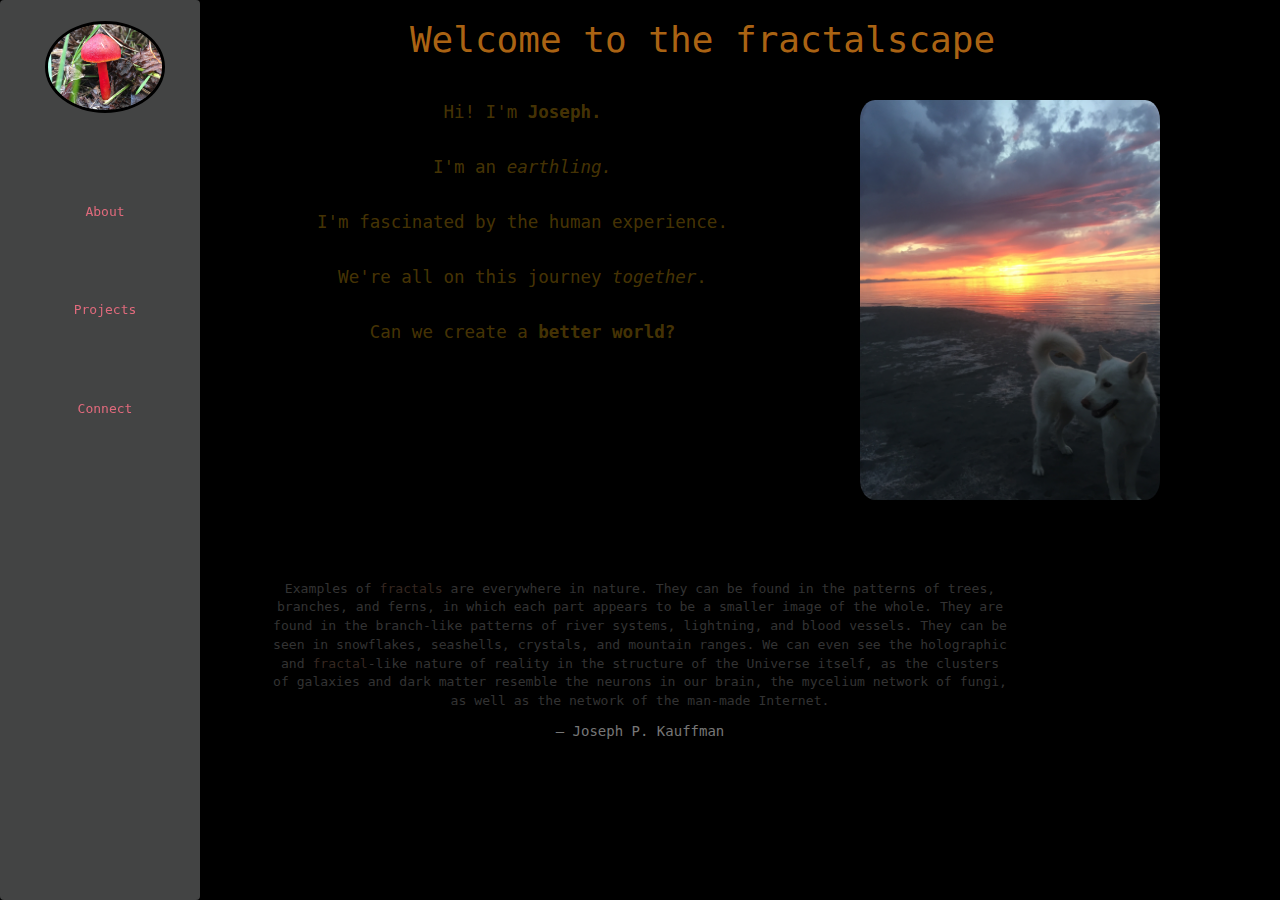
==== index.html @ 4be6fcfa "add image to contact page, update navbar content and styling" ====
<!DOCTYPE html>
<html>
<head>
    <meta name="viewport" content="width=device-width, initial-scale=1.0">
    <link href="css/bootstrap.css" rel="stylesheet" type="text/css">
    <link href="css/styles.css" rel="stylesheet" type="text/css">
    <title>The Fractalscape</title>
</head>
<body>
    <div class="wrapper">
        <ul class="navbar">
            <img src="img/mushie.jpg" alt="a red mushroom">
            <li><a a href="html/about.html" alt="About">About</a></li>
            <li><a a href="html/projects.html" alt="Projects">Projects</a></li>
            <li><a a href="html/contact.html" alt="Connect">Connect</a></li>
        </ul>
    </div>
    <div class="container-fluid">
        <h1>Welcome to the fractalscape</h1>
        <img id="qiba" src="img/qiba.jpg" alt="My sweet little wolfie"><br>
        <p>Hi! I'm <strong>Joseph.</strong></p>
        <p>I'm an <em>earthling.</em></p>
        <p>I'm fascinated by the human experience.</p>
        <p>We're all on this journey <em>together</em>.</p>
        <p>Can we create a <strong>better world?</strong></p>
    </div>
    <blockquote class="blockquote">
        <p>Examples of <span class="fractal">fractals</span> are everywhere in nature. They can be found in the patterns of trees, branches, and ferns, in which each part appears to be a smaller image of the whole. They are found in the branch-like patterns of river systems, lightning, and blood vessels. They can be seen in snowflakes, seashells, crystals, and mountain ranges. We can even see the holographic and <span class="fractal">fractal</span>-like nature of reality in the structure of the Universe itself, as the clusters of galaxies and dark matter resemble the neurons in our brain, the mycelium network of fungi, as well as the network of the man-made Internet.</p>
        <footer class="blockquote-footer">Joseph P. Kauffman</footer>
    </blockquote>
    
</body>
</html>
---- css/styles.css ----
body {
    background-color: black;
    font-family: monospace;
    text-align: center;
}

.container-fluid {
    margin-left: 200px;
    margin-right: 75px;
    /* border: 1px solid red; */
}

.container-fluid img {
    float: right;
    width: 300px;
    image-orientation: from-image;
    border-radius: 5%;
    margin: 30px;
}

.container-fluid p {
    padding-top: 10px;
    padding-bottom: 10px;
    color: rgba(219, 161, 14, 0.336);
    font-size: 125%;
}

.navbar {
    position: fixed;
    height: 100%;
    width: 200px;
    background-color: rgb(67, 68, 68);
    padding-top: 20px;
}

.wrapper ul {
    list-style-type: none;
    font-size: 13px;
    padding-left: 10px;
}

ul li {
    color: rgba(236, 231, 202, 0.644);
}

.wrapper img {
    margin-bottom: 50px;
    width: 120px;
    border-radius: 100%;
    border: 3px solid black;
}

.navbar li {
    padding: 40px;
}

.navbar li a {
    color: rgb(224, 106, 124);

}

h1 {
    color: rgba(236, 139, 27, 0.747);
}

h2 {
    font-size: 120%;
    padding-top: 130px;
}

blockquote {
    margin-left: 250px;
    margin-right: 250px;
    margin-top: 40px;
    border: none;
}

blockquote p {
    font-size: 75%;
}

#projectlist ul {
    text-align: left;
    list-style-type: circle;
    font-size: 13px;
    padding-left: 50px;
}

#projectlist ul li {
    padding-bottom: 20px;
}

.fractal {
    color: rgba(100, 73, 60, 0.555);

}

#spiral {
    width: 500px;
    margin-right: 0;
}

#selfie {
    border-radius: 50%;
}
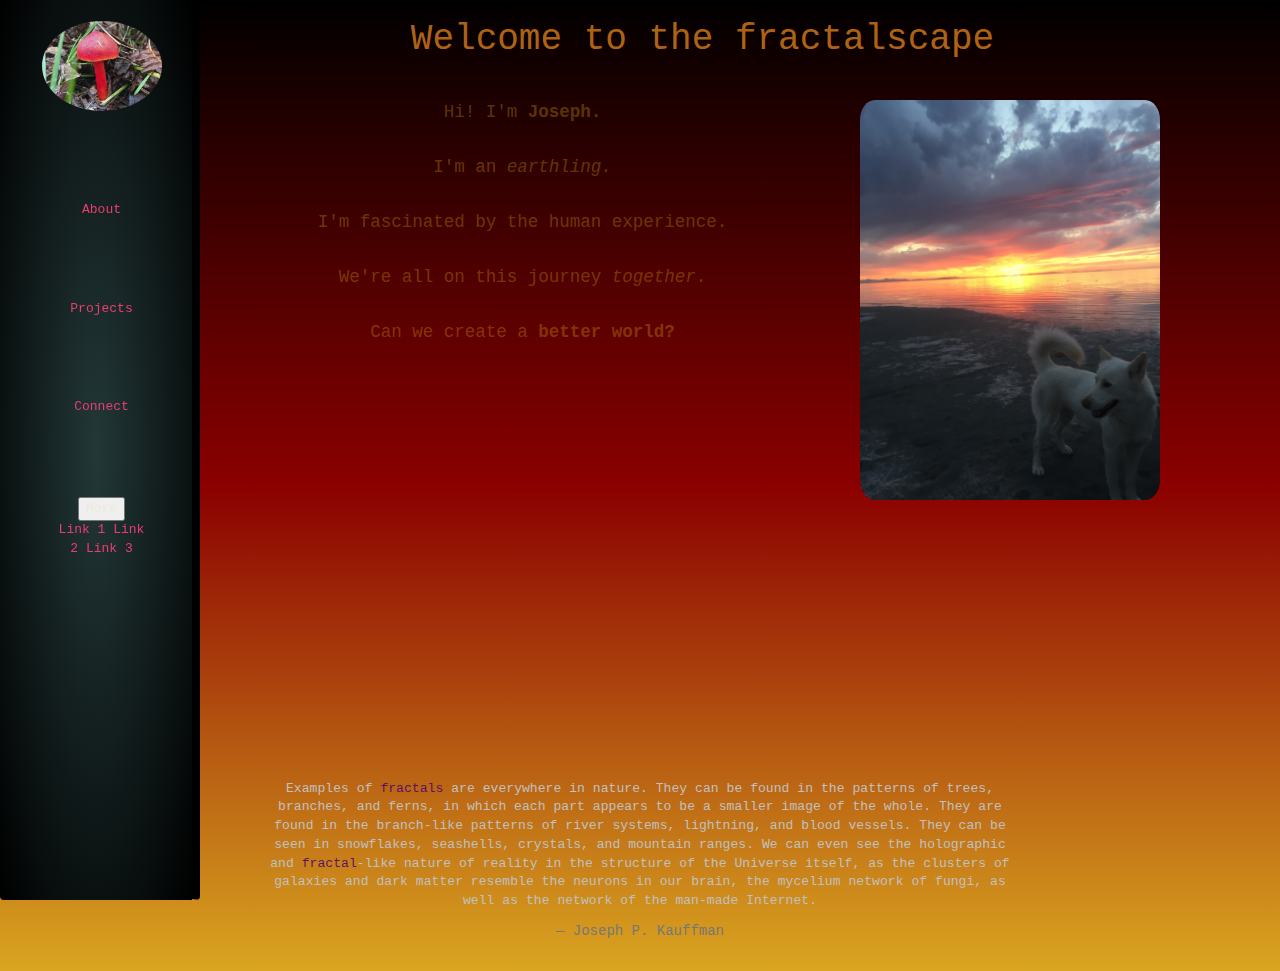
==== commit f362fec2: "add dropdown menu to navbar, not fully functional" ====
--- a/index.html
+++ b/index.html
@@ -13,6 +13,16 @@
             <li><a a href="html/about.html" alt="About">About</a></li>
             <li><a a href="html/projects.html" alt="Projects">Projects</a></li>
             <li><a a href="html/contact.html" alt="Connect">Connect</a></li>
+            <li><div class="dropdown">
+                <button class="dropbtn">More
+                  <i class="fa fa-caret-down"></i>
+                </button>
+                <div class="dropdown-content">
+                  <a href="#">Link 1</a>
+                  <a href="#">Link 2</a>
+                  <a href="#">Link 3</a>
+                </div>
+              </div></li>
         </ul>
     </div>
     <div class="container-fluid">
--- a/css/styles.css
+++ b/css/styles.css
@@ -1,5 +1,7 @@
 body {
+    background-image: linear-gradient(black, darkred, goldenrod);
     background-color: black;
+    background-size: fill;
     font-family: monospace;
     text-align: center;
 }
@@ -8,6 +10,7 @@
     margin-left: 200px;
     margin-right: 75px;
     /* border: 1px solid red; */
+    padding-bottom: 200px;
 }
 
 .container-fluid img {
@@ -27,10 +30,11 @@
 
 .navbar {
     position: fixed;
-    height: 100%;
+    height: 100vh;
     width: 200px;
-    background-color: rgb(67, 68, 68);
+    background-image: radial-gradient(rgb(35, 56, 56), black);
     padding-top: 20px;
+    border-right: 8px solid black;
 }
 
 .wrapper ul {
@@ -39,7 +43,7 @@
     padding-left: 10px;
 }
 
-ul li {
+ul li, ol li {
     color: rgba(236, 231, 202, 0.644);
 }
 
@@ -47,7 +51,7 @@
     margin-bottom: 50px;
     width: 120px;
     border-radius: 100%;
-    border: 3px solid black;
+    opacity: .9;
 }
 
 .navbar li {
@@ -55,7 +59,7 @@
 }
 
 .navbar li a {
-    color: rgb(224, 106, 124);
+    color: rgb(233, 61, 113);
 
 }
 
@@ -65,6 +69,7 @@
 
 h2 {
     font-size: 120%;
+    color: rgba(184, 110, 26, 0.425);
     padding-top: 130px;
 }
 
@@ -77,11 +82,12 @@
 
 blockquote p {
     font-size: 75%;
+    color: silver;
 }
 
 #projectlist ul {
     text-align: left;
-    list-style-type: circle;
+    list-style-type: disc;
     font-size: 13px;
     padding-left: 50px;
 }
@@ -91,7 +97,7 @@
 }
 
 .fractal {
-    color: rgba(100, 73, 60, 0.555);
+    color: rgba(81, 5, 110, 0.904);
 
 }
 
@@ -101,5 +107,14 @@
 }
 
 #selfie {
-    border-radius: 50%;
-}+    border-radius: 40%;
+    border: 6px solid rgba(245, 168, 3, 0.61);
+}
+
+.left-align {
+    text-align: left;
+}
+
+.emphasis {
+    color: rgba(241, 211, 40, 0.479);
+}
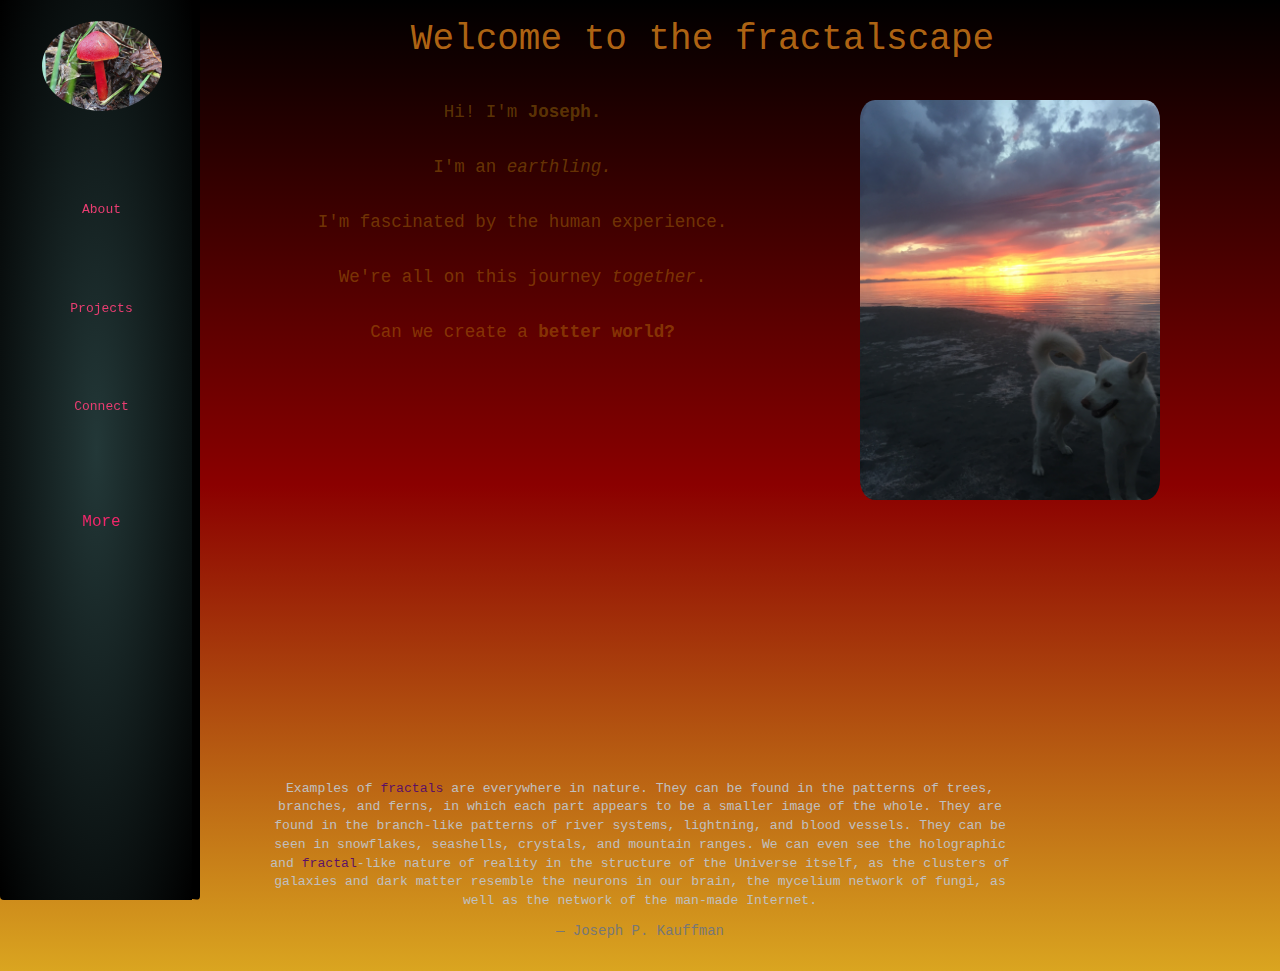
==== commit b68de811: "update dropdown menu, hide/show function works" ====
--- a/index.html
+++ b/index.html
@@ -18,9 +18,9 @@
                   <i class="fa fa-caret-down"></i>
                 </button>
                 <div class="dropdown-content">
-                  <a href="#">Link 1</a>
-                  <a href="#">Link 2</a>
-                  <a href="#">Link 3</a>
+                  <a href="#">Check this out</a>
+                  <a href="#">And this</a>
+                  <a href="#">What about this too</a>
                 </div>
               </div></li>
         </ul>
--- a/css/styles.css
+++ b/css/styles.css
@@ -118,3 +118,42 @@
 .emphasis {
     color: rgba(241, 211, 40, 0.479);
 }
+
+/*dropdown menu*/
+.dropdown .dropbtn {
+    font-size: 16px;
+    border: none;
+    outline: none;
+    color: rgb(240, 39, 106);
+    padding: 14px 16px;
+    background-color: inherit;
+    margin: 0;
+  }
+
+  .dropdown-content {
+    display: none;
+    position: absolute;
+    background-color: #3a3838;
+    min-width: 160px;
+    box-shadow: 0px 8px 16px 0px rgba(0,0,0,0.2);
+    z-index: 1;
+  }
+  
+  /* Links inside the dropdown */
+  .dropdown-content a {
+    float: none;
+    color: black;
+    padding: 12px 16px;
+    text-decoration: none;
+    display: block;
+    text-align: left;
+  }
+  
+  .dropdown-content a:hover {
+    background-color: rgb(196, 153, 153);
+  }
+  
+  /* Show the dropdown menu on hover */
+  .dropdown:hover .dropdown-content {
+    display: block;
+  }
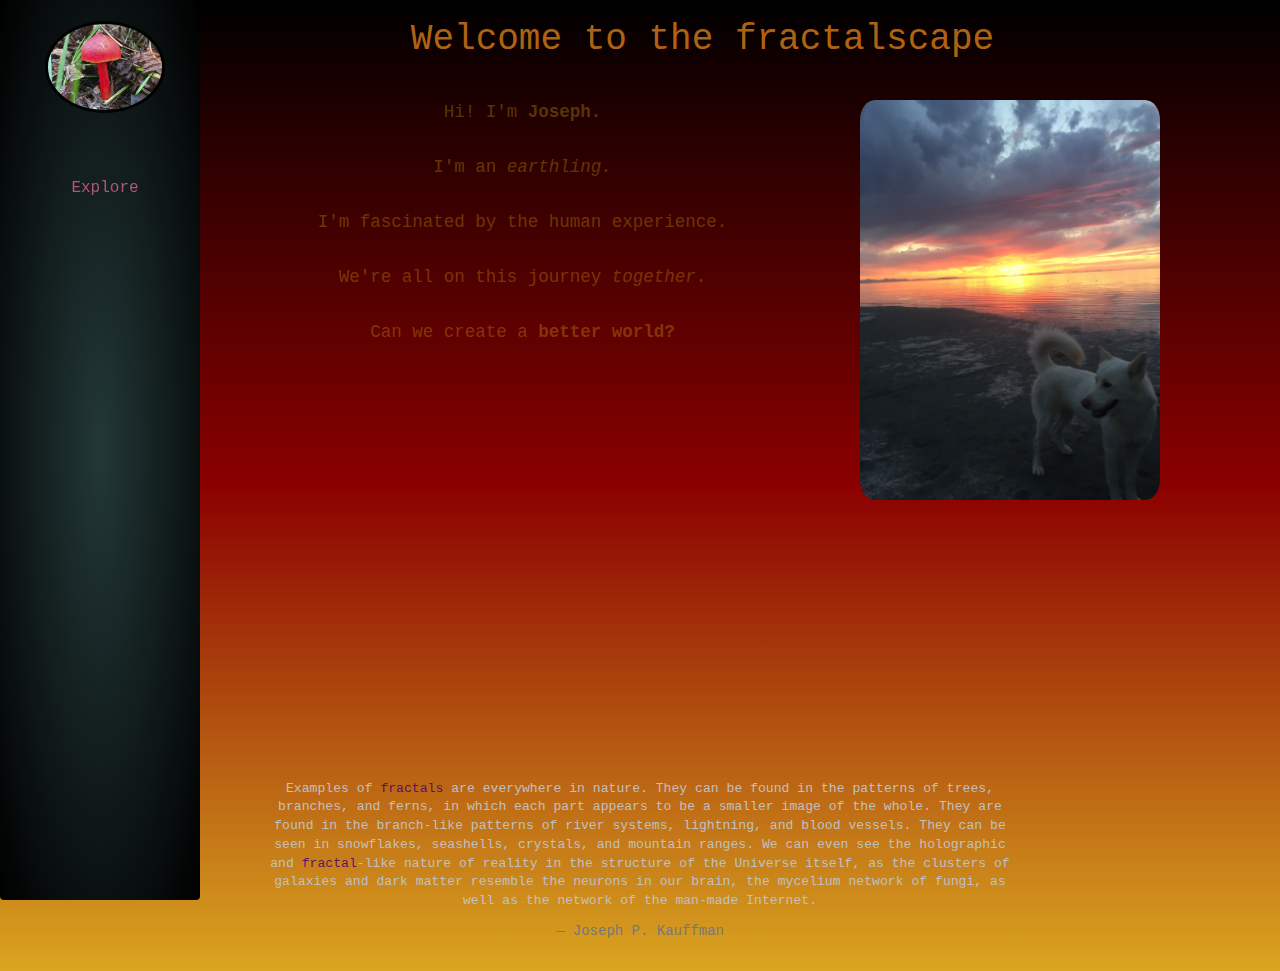
==== commit 4d812ced: "update dropdown menu with working links, styling" ====
--- a/index.html
+++ b/index.html
@@ -8,22 +8,17 @@
 </head>
 <body>
     <div class="wrapper">
-        <ul class="navbar">
+        <div class="navbar">
             <img src="img/mushie.jpg" alt="a red mushroom">
-            <li><a a href="html/about.html" alt="About">About</a></li>
-            <li><a a href="html/projects.html" alt="Projects">Projects</a></li>
-            <li><a a href="html/contact.html" alt="Connect">Connect</a></li>
-            <li><div class="dropdown">
-                <button class="dropbtn">More
-                  <i class="fa fa-caret-down"></i>
-                </button>
+            <div class="dropdown">
+                <button class="dropbtn">Explore</button>
                 <div class="dropdown-content">
-                  <a href="#">Check this out</a>
-                  <a href="#">And this</a>
-                  <a href="#">What about this too</a>
+                    <a a href="html/about.html" alt="About">About</a>
+                    <a a href="html/projects.html" alt="Projects">Projects</a>
+                    <a a href="html/contact.html" alt="Connect">Connect</a>
                 </div>
-              </div></li>
-        </ul>
+            </div>
+        </div>
     </div>
     <div class="container-fluid">
         <h1>Welcome to the fractalscape</h1>
--- a/css/styles.css
+++ b/css/styles.css
@@ -34,11 +34,6 @@
     width: 200px;
     background-image: radial-gradient(rgb(35, 56, 56), black);
     padding-top: 20px;
-    border-right: 8px solid black;
-}
-
-.wrapper ul {
-    list-style-type: none;
     font-size: 13px;
     padding-left: 10px;
 }
@@ -52,15 +47,11 @@
     width: 120px;
     border-radius: 100%;
     opacity: .9;
+    border: 3px solid black;
 }
 
-.navbar li {
-    padding: 40px;
-}
-
-.navbar li a {
+.navbar a {
     color: rgb(233, 61, 113);
-
 }
 
 h1 {
@@ -119,12 +110,11 @@
     color: rgba(241, 211, 40, 0.479);
 }
 
-/*dropdown menu*/
 .dropdown .dropbtn {
     font-size: 16px;
     border: none;
     outline: none;
-    color: rgb(240, 39, 106);
+    color: rgb(177, 86, 116);
     padding: 14px 16px;
     background-color: inherit;
     margin: 0;
@@ -133,16 +123,16 @@
   .dropdown-content {
     display: none;
     position: absolute;
-    background-color: #3a3838;
+    background-color: #363434;
     min-width: 160px;
     box-shadow: 0px 8px 16px 0px rgba(0,0,0,0.2);
     z-index: 1;
+    margin-left: 15px;
+    border: 2px solid silver;
   }
   
-  /* Links inside the dropdown */
   .dropdown-content a {
-    float: none;
-    color: black;
+    color: rgb(194, 68, 141);
     padding: 12px 16px;
     text-decoration: none;
     display: block;
@@ -153,7 +143,6 @@
     background-color: rgb(196, 153, 153);
   }
   
-  /* Show the dropdown menu on hover */
   .dropdown:hover .dropdown-content {
     display: block;
   }
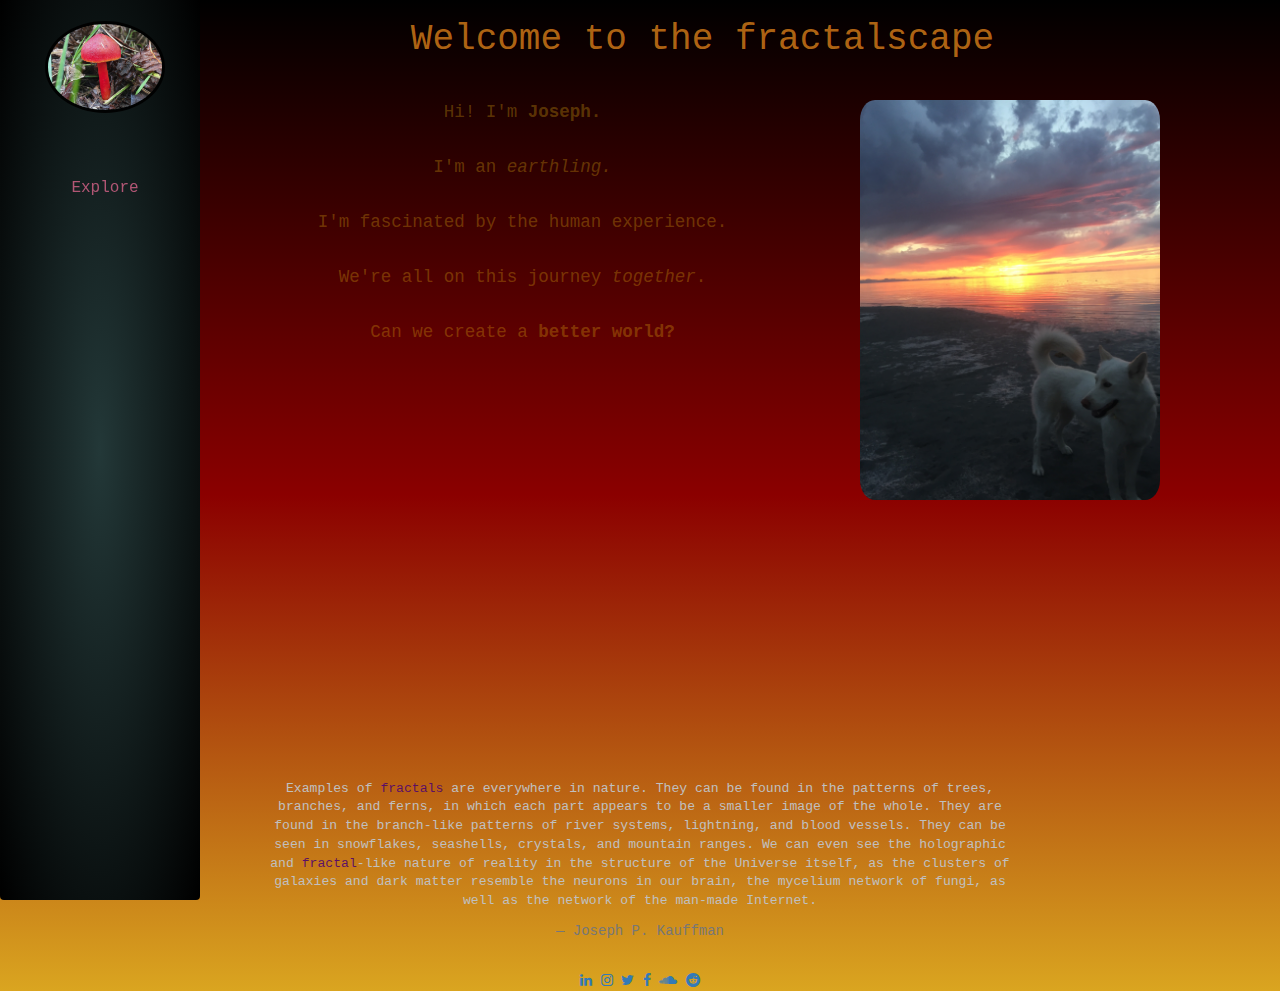
==== commit db0df5eb: "add social media icon links to index page" ====
--- a/index.html
+++ b/index.html
@@ -4,6 +4,7 @@
     <meta name="viewport" content="width=device-width, initial-scale=1.0">
     <link href="css/bootstrap.css" rel="stylesheet" type="text/css">
     <link href="css/styles.css" rel="stylesheet" type="text/css">
+    <link rel="stylesheet" href="https://cdnjs.cloudflare.com/ajax/libs/font-awesome/4.7.0/css/font-awesome.min.css">
     <title>The Fractalscape</title>
 </head>
 <body>
@@ -33,6 +34,14 @@
         <p>Examples of <span class="fractal">fractals</span> are everywhere in nature. They can be found in the patterns of trees, branches, and ferns, in which each part appears to be a smaller image of the whole. They are found in the branch-like patterns of river systems, lightning, and blood vessels. They can be seen in snowflakes, seashells, crystals, and mountain ranges. We can even see the holographic and <span class="fractal">fractal</span>-like nature of reality in the structure of the Universe itself, as the clusters of galaxies and dark matter resemble the neurons in our brain, the mycelium network of fungi, as well as the network of the man-made Internet.</p>
         <footer class="blockquote-footer">Joseph P. Kauffman</footer>
     </blockquote>
+    <div id="socialmedia">
+        <a href="#" class="fa fa-linkedin"></a>
+        <a href="#" class="fa fa-instagram"></a>
+        <a href="#" class="fa fa-twitter"></a>
+        <a href="#" class="fa fa-facebook"></a>
+        <a href="#" class="fa fa-soundcloud"></a>
+        <a href="#" class="fa fa-reddit"></a>
+    </div>
     
 </body>
 </html>--- a/css/styles.css
+++ b/css/styles.css
@@ -129,6 +129,7 @@
     z-index: 1;
     margin-left: 15px;
     border: 2px solid silver;
+    border-radius: 5%;
   }
   
   .dropdown-content a {
@@ -136,7 +137,7 @@
     padding: 12px 16px;
     text-decoration: none;
     display: block;
-    text-align: left;
+    text-align: left; 
   }
   
   .dropdown-content a:hover {
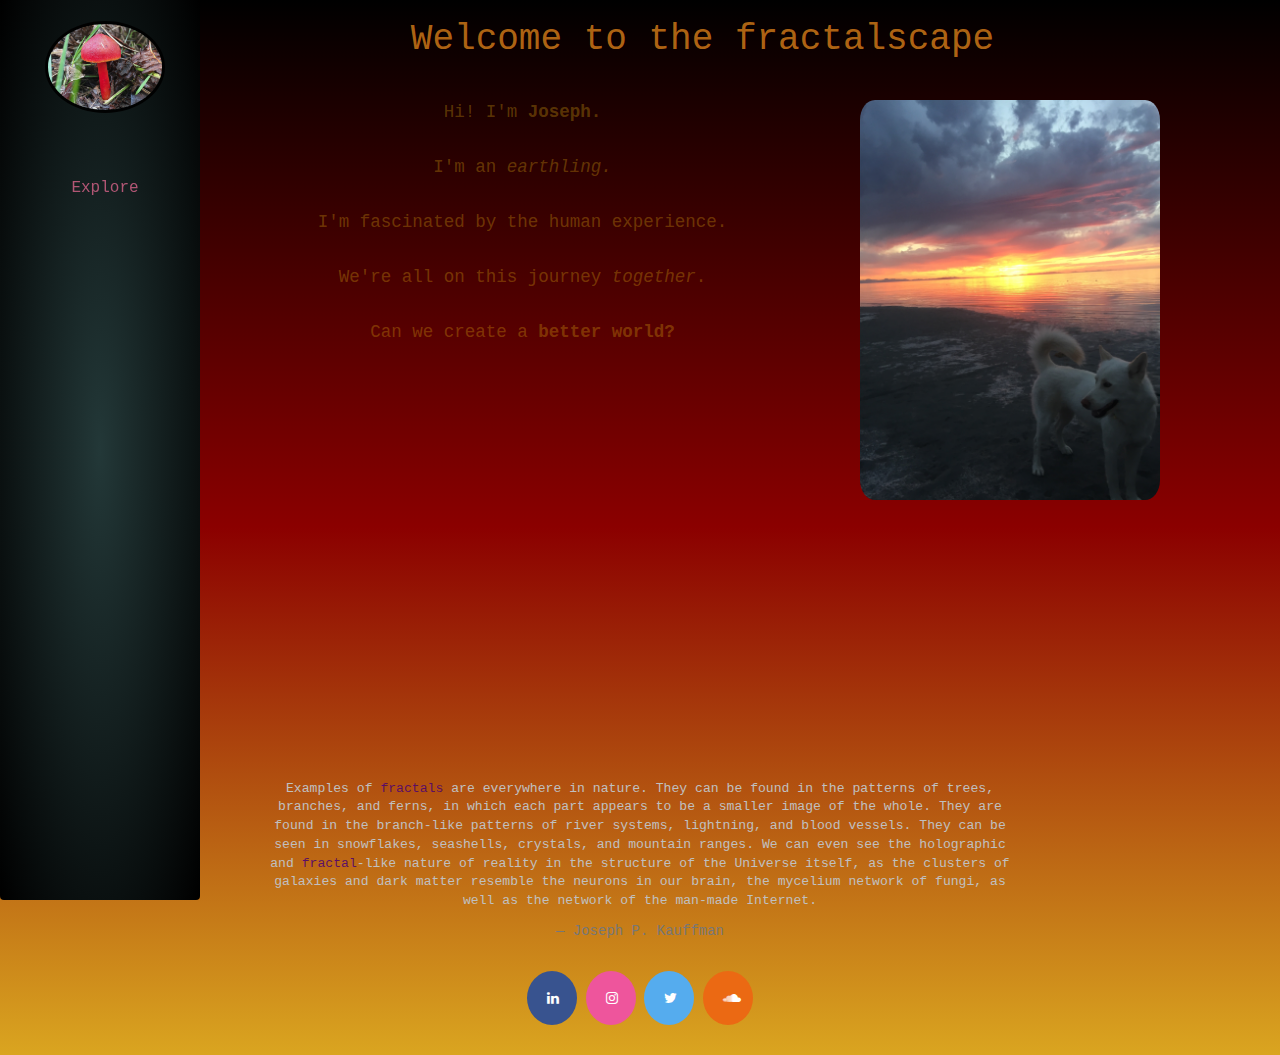
==== commit e51d299a: "update social media links on all html pages, update styling, link actual pages" ====
--- a/index.html
+++ b/index.html
@@ -35,13 +35,10 @@
         <footer class="blockquote-footer">Joseph P. Kauffman</footer>
     </blockquote>
     <div id="socialmedia">
-        <a href="#" class="fa fa-linkedin"></a>
-        <a href="#" class="fa fa-instagram"></a>
-        <a href="#" class="fa fa-twitter"></a>
-        <a href="#" class="fa fa-facebook"></a>
-        <a href="#" class="fa fa-soundcloud"></a>
-        <a href="#" class="fa fa-reddit"></a>
+        <a href="https://www.linkedin.com/in/joseph-wangemann-aaa83b16b/" class="fa fa-linkedin"></a>
+        <a href="https://www.instagram.com/fractalscape/" class="fa fa-instagram"></a>
+        <a href="https://twitter.com/fractalscape13" class="fa fa-twitter"></a>
+        <a href="https://soundcloud.com/j-w-32" class="fa fa-soundcloud"></a>
     </div>
-    
 </body>
 </html>--- a/css/styles.css
+++ b/css/styles.css
@@ -111,39 +111,73 @@
 }
 
 .dropdown .dropbtn {
-    font-size: 16px;
-    border: none;
-    outline: none;
-    color: rgb(177, 86, 116);
-    padding: 14px 16px;
-    background-color: inherit;
-    margin: 0;
-  }
+font-size: 16px;
+border: none;
+outline: none;
+color: rgb(177, 86, 116);
+padding: 14px 16px;
+background-color: inherit;
+margin: 0;
+}
 
-  .dropdown-content {
-    display: none;
-    position: absolute;
-    background-color: #363434;
-    min-width: 160px;
-    box-shadow: 0px 8px 16px 0px rgba(0,0,0,0.2);
-    z-index: 1;
-    margin-left: 15px;
-    border: 2px solid silver;
-    border-radius: 5%;
-  }
-  
-  .dropdown-content a {
-    color: rgb(194, 68, 141);
-    padding: 12px 16px;
-    text-decoration: none;
-    display: block;
-    text-align: left; 
-  }
-  
-  .dropdown-content a:hover {
-    background-color: rgb(196, 153, 153);
-  }
-  
-  .dropdown:hover .dropdown-content {
-    display: block;
-  }
+.dropdown-content {
+display: none;
+position: absolute;
+background-color: #363434;
+min-width: 160px;
+box-shadow: 0px 8px 16px 0px rgba(0,0,0,0.2);
+z-index: 1;
+margin-left: 15px;
+border: 2px solid silver;
+border-radius: 5%;
+}
+
+.dropdown-content a {
+color: rgb(194, 68, 141);
+padding: 12px 16px;
+text-decoration: none;
+display: block;
+text-align: left; 
+}
+
+.dropdown-content a:hover {
+background-color: rgb(196, 153, 153);
+}
+
+.dropdown:hover .dropdown-content {
+display: block;
+}
+
+.fa {
+padding: 20px;
+font-size: 30px;
+width: 50px;
+text-align: center;
+text-decoration: none;
+border-radius: 50%;
+margin-bottom: 30px;
+}
+
+.fa:hover {
+opacity: 0.6;
+}
+
+.fa-linkedin {
+background: rgb(56, 83, 143);
+color: white;
+}
+
+.fa-instagram {
+background: rgb(238, 85, 156);
+color: white;
+}
+
+.fa-twitter {
+    background: #55ACEE;
+    color: white;
+}
+
+.fa-soundcloud {
+    background: rgb(235, 105, 19);
+    color: white;
+}
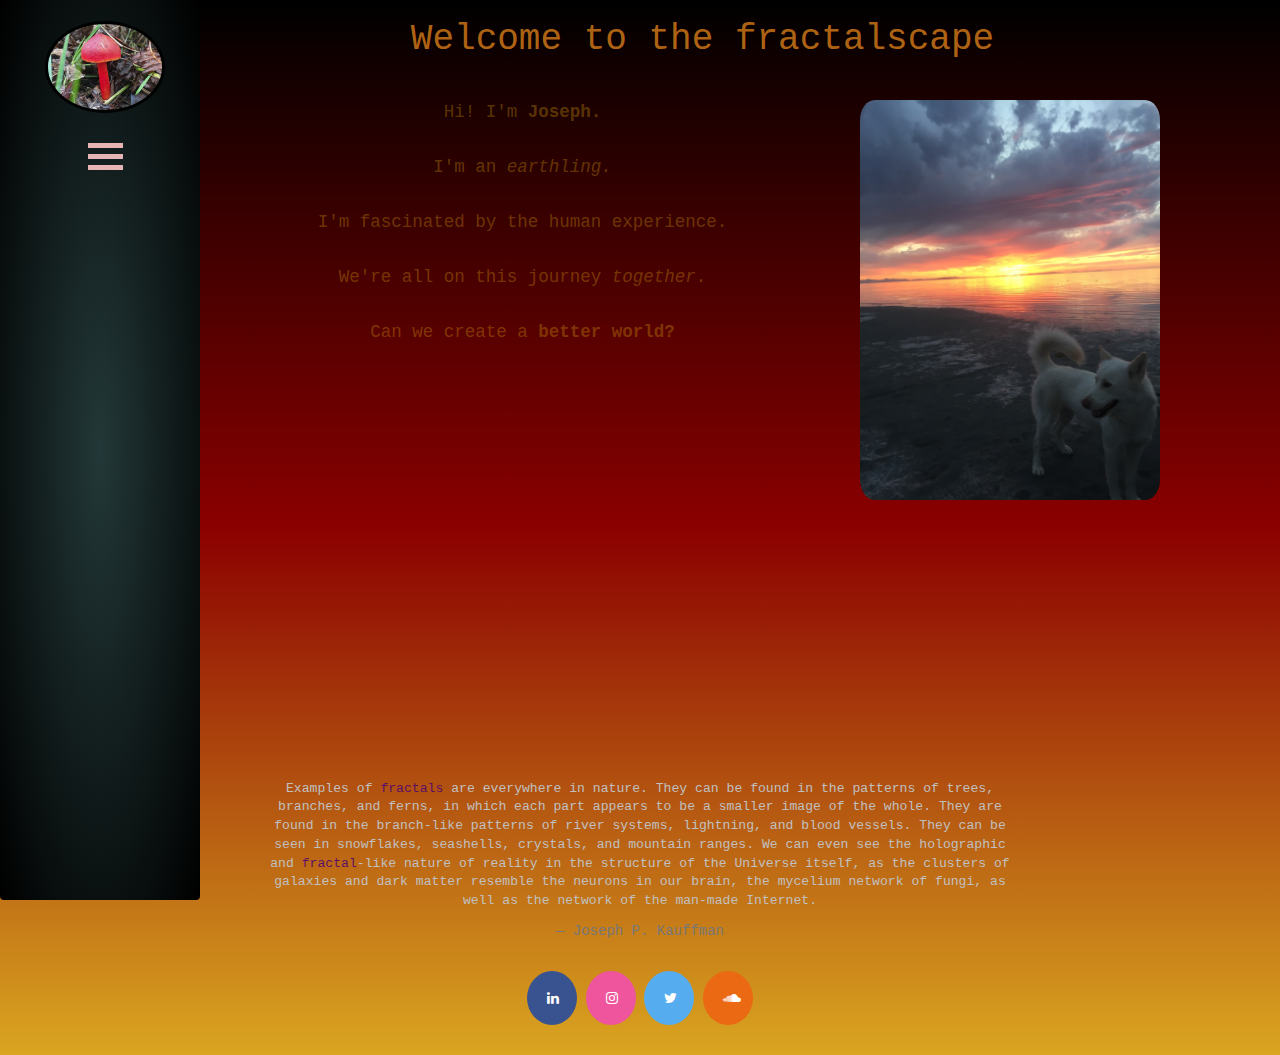
==== commit 1c2cc368: "add 3 line menu icon for dropdown to navbar" ====
--- a/index.html
+++ b/index.html
@@ -12,7 +12,11 @@
         <div class="navbar">
             <img src="img/mushie.jpg" alt="a red mushroom">
             <div class="dropdown">
-                <button class="dropbtn">Explore</button>
+                <button class="dropbtn">
+                    <div class="menu"></div>
+                    <div class="menu"></div>
+                    <div class="menu"></div>
+                </button>
                 <div class="dropdown-content">
                     <a a href="html/about.html" alt="About">About</a>
                     <a a href="html/projects.html" alt="Projects">Projects</a>
@@ -35,10 +39,10 @@
         <footer class="blockquote-footer">Joseph P. Kauffman</footer>
     </blockquote>
     <div id="socialmedia">
-        <a href="https://www.linkedin.com/in/joseph-wangemann-aaa83b16b/" class="fa fa-linkedin"></a>
-        <a href="https://www.instagram.com/fractalscape/" class="fa fa-instagram"></a>
-        <a href="https://twitter.com/fractalscape13" class="fa fa-twitter"></a>
-        <a href="https://soundcloud.com/j-w-32" class="fa fa-soundcloud"></a>
+        <a href="https://www.linkedin.com/in/joseph-wangemann-aaa83b16b/" target="_blank" class="fa fa-linkedin"></a>
+        <a href="https://www.instagram.com/fractalscape/" target="_blank" class="fa fa-instagram"></a>
+        <a href="https://twitter.com/fractalscape13" target="_blank" class="fa fa-twitter"></a>
+        <a href="https://soundcloud.com/j-w-32" target="_blank" class="fa fa-soundcloud"></a>
     </div>
 </body>
 </html>--- a/css/styles.css
+++ b/css/styles.css
@@ -43,7 +43,7 @@
 }
 
 .wrapper img {
-    margin-bottom: 50px;
+    margin-bottom: 10px;
     width: 120px;
     border-radius: 100%;
     opacity: .9;
@@ -181,3 +181,10 @@
     background: rgb(235, 105, 19);
     color: white;
 }
+
+.menu {
+    width: 35px;
+    height: 5px;
+    background-color: rgb(230, 180, 180);
+    margin: 6px 0;
+}